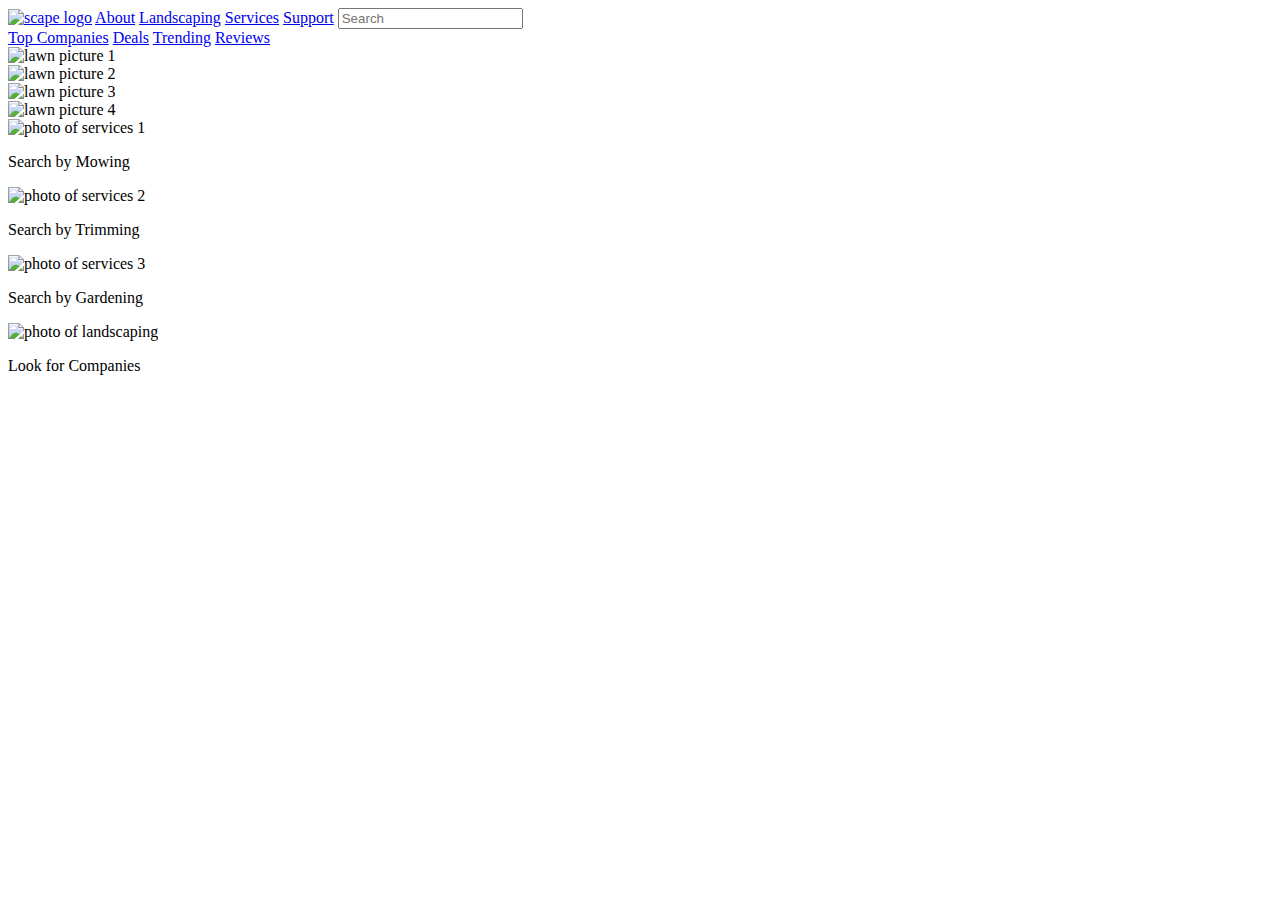
==== index.html @ 78f0c31d "added google font to each page" ====
<!DOCTYPE html>
<html lang="en">
<head>
    <meta charset="UTF-8">
    <meta name="viewport" content="width=device-width, initial-scale=1.0">
    <title>Scape</title>
    <link rel="stylesheet" href="styles.css">
    <link rel="preconnect" href="https://fonts.googleapis.com">
    <link rel="preconnect" href="https://fonts.gstatic.com" crossorigin>
    <link href="https://fonts.googleapis.com/css2?family=Montserrat:wght@600;800;900&family=Poppins:ital,wght@0,100;0,200;0,300;0,400;0,500;0,600;0,700;0,800;0,900;1,100;1,200;1,300;1,400;1,500;1,600;1,700;1,800;1,900&family=Work+Sans:wght@500&display=swap" rel="stylesheet">
</head>
<body>

    <header>
        <nav class="topnav">
            <a href="index.html"><img src="" alt="scape logo"></a>
            <a href="about.html">About</a>
            <a href="landscaping.html">Landscaping</a>
            <a href="services.html">Services</a>
            <a href="support.html">Support</a>
            <input type="text" placeholder="Search">
        </nav>
    </header>

    <main>
        <nav class="sidenav">
            <a href="/">Top Companies</a>
            <a href="/">Deals</a>
            <a href="/">Trending</a>
            <a href="/">Reviews</a>
        </nav>  
        <section class="slideshow container">
            <div class="slides fade"><img src="/" alt="lawn picture 1"></div>
            <div class="slides fade"><img src="/" alt="lawn picture 2"></div>
            <div class="slides fade"><img src="/" alt="lawn picture 3"></div>
            <div class="slides fade"><img src="/" alt="lawn picture 4"></div>
        </section>  
        <section class="quick-services">
            <div class="img-wrap">
                <img src="/" alt="photo of services 1">
                <p>Search by Mowing</p>
            </div>
            <div class="img-wrap">
                <img src="/" alt="photo of services 2">
                <p>Search by Trimming</p>
            </div>
            <div class="img-wrap">
                <img src="/" alt="photo of services 3">
                <p>Search by Gardening</p>
            </div>
        </section>
        <section class="quick-landscape">
            <div class="img-wrap">
                <img src="/" alt="photo of landscaping">
                <p>Look for Companies</p>
            </div>
        </section>
    </main>

</body>
</html>
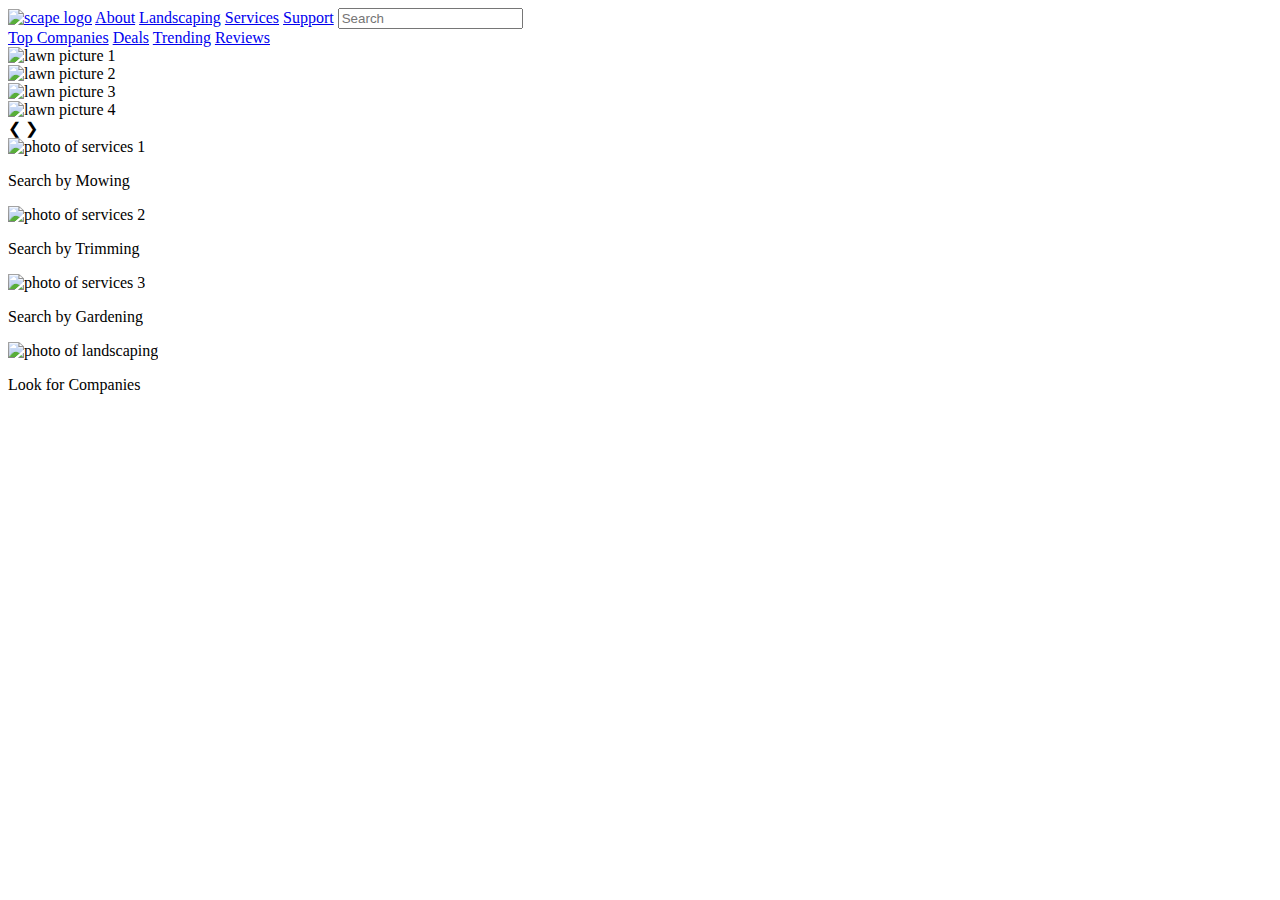
==== commit f58c0bcf: "added js tag to every page" ====
--- a/index.html
+++ b/index.html
@@ -8,6 +8,7 @@
     <link rel="preconnect" href="https://fonts.googleapis.com">
     <link rel="preconnect" href="https://fonts.gstatic.com" crossorigin>
     <link href="https://fonts.googleapis.com/css2?family=Montserrat:wght@600;800;900&family=Poppins:ital,wght@0,100;0,200;0,300;0,400;0,500;0,600;0,700;0,800;0,900;1,100;1,200;1,300;1,400;1,500;1,600;1,700;1,800;1,900&family=Work+Sans:wght@500&display=swap" rel="stylesheet">
+    <script src="script.js"></script>
 </head>
 <body>
 
@@ -34,6 +35,8 @@
             <div class="slides fade"><img src="/" alt="lawn picture 2"></div>
             <div class="slides fade"><img src="/" alt="lawn picture 3"></div>
             <div class="slides fade"><img src="/" alt="lawn picture 4"></div>
+            <a class="prev" onclick="plusSlides(-1)">&#10094;</a>
+            <a class="next" onclick="plusSlides(1)">&#10095;</a>
         </section>  
         <section class="quick-services">
             <div class="img-wrap">
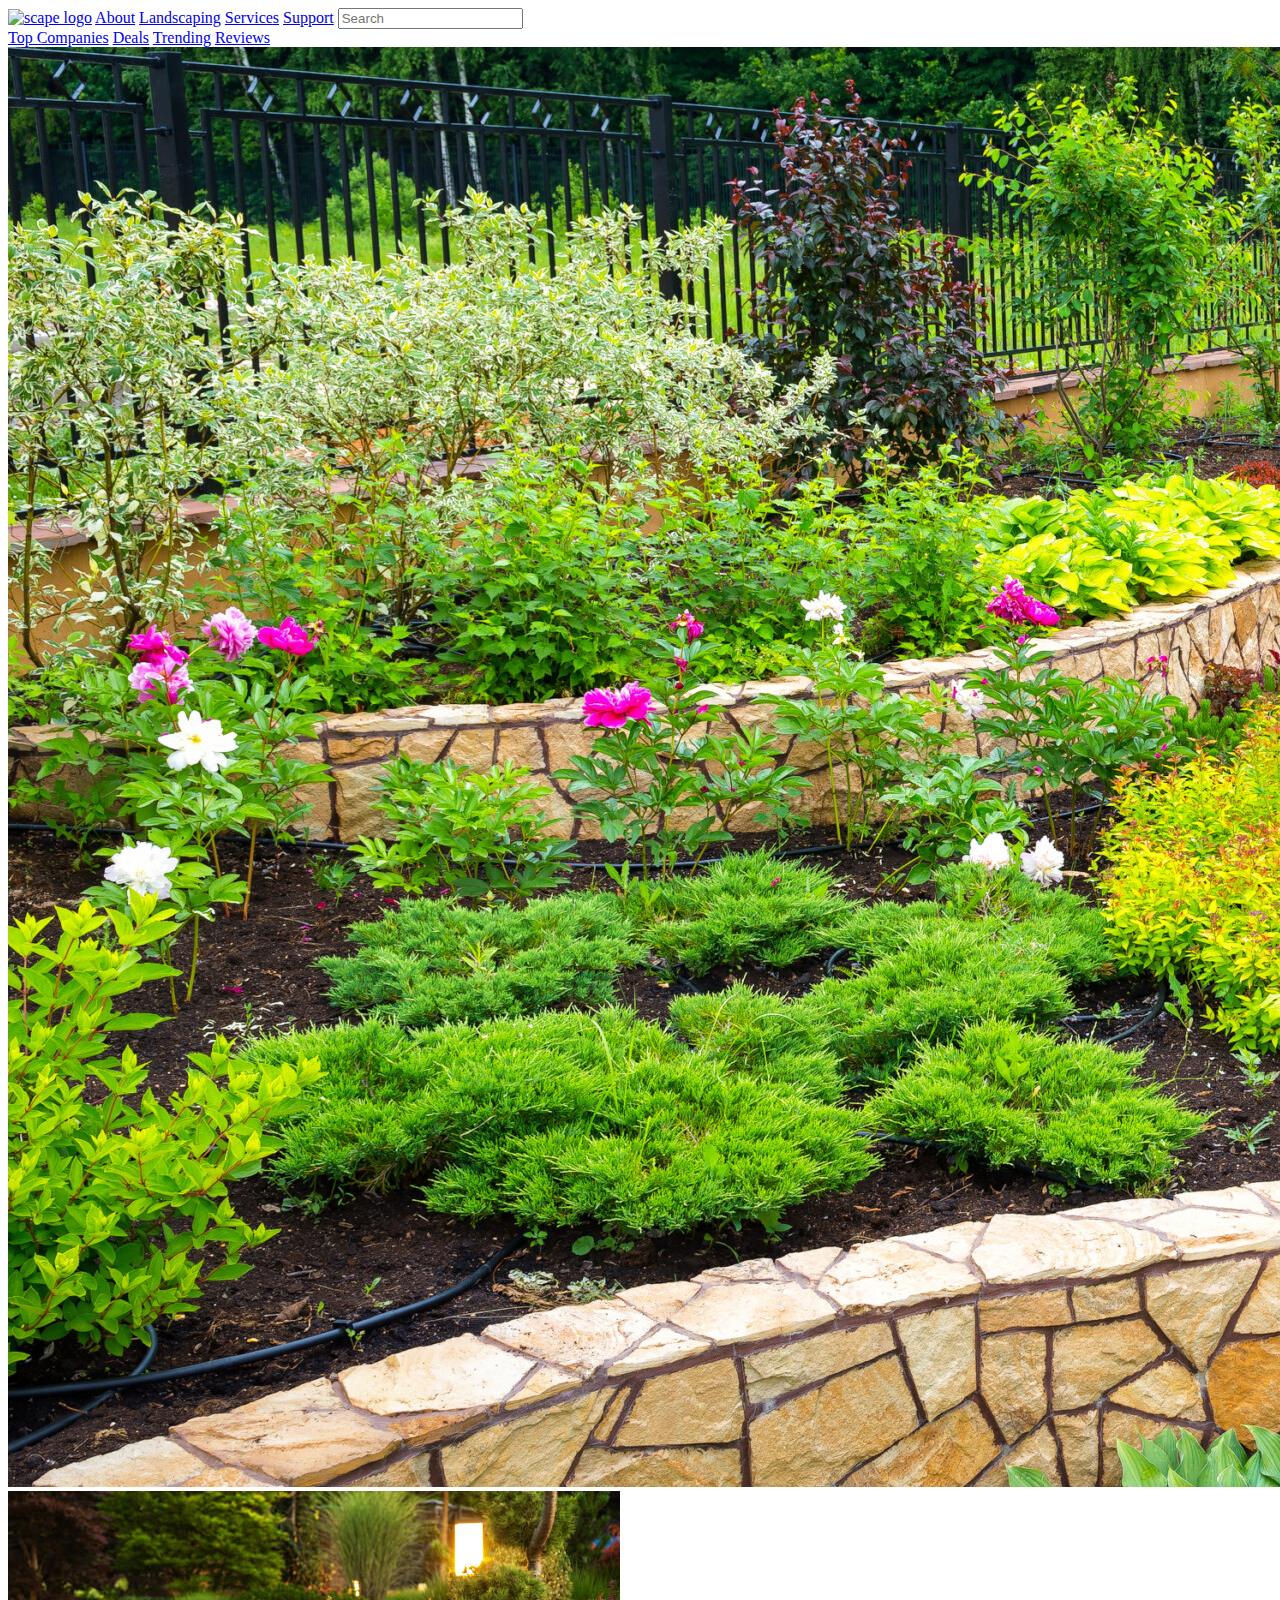
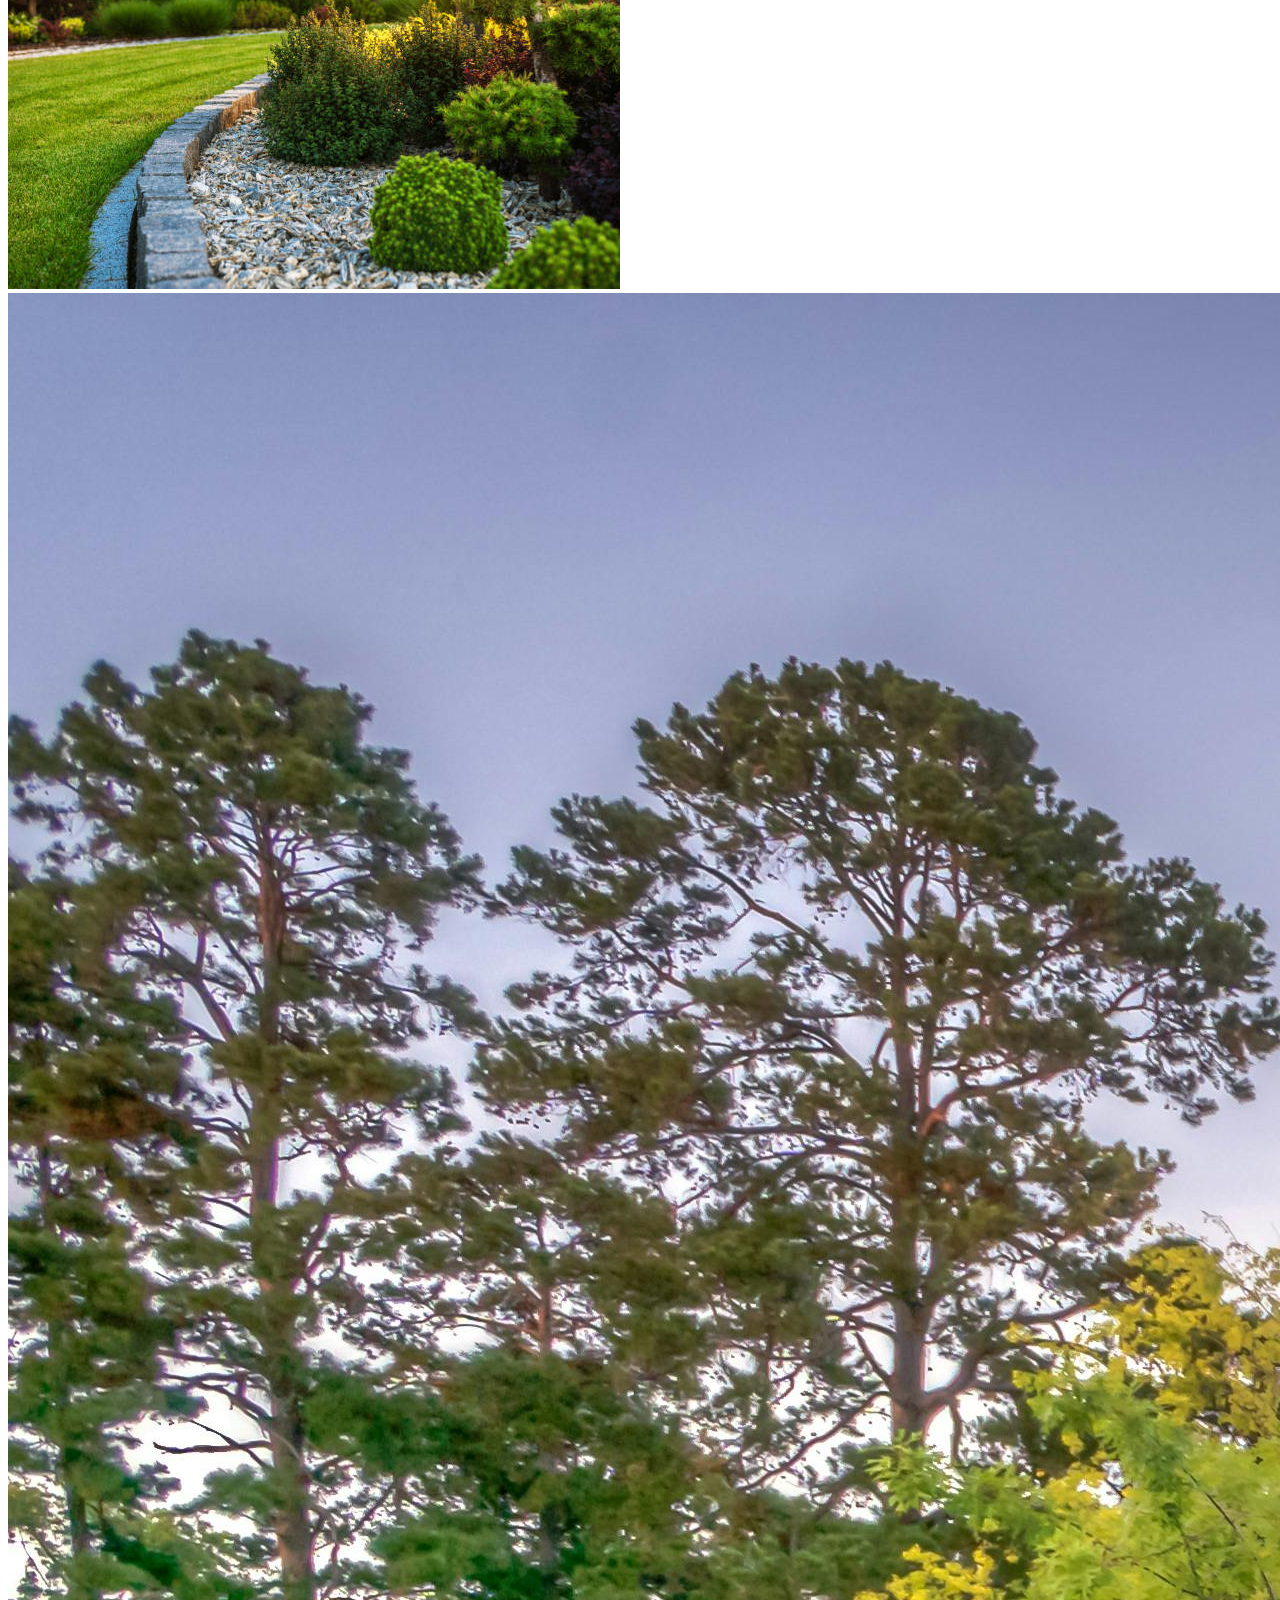
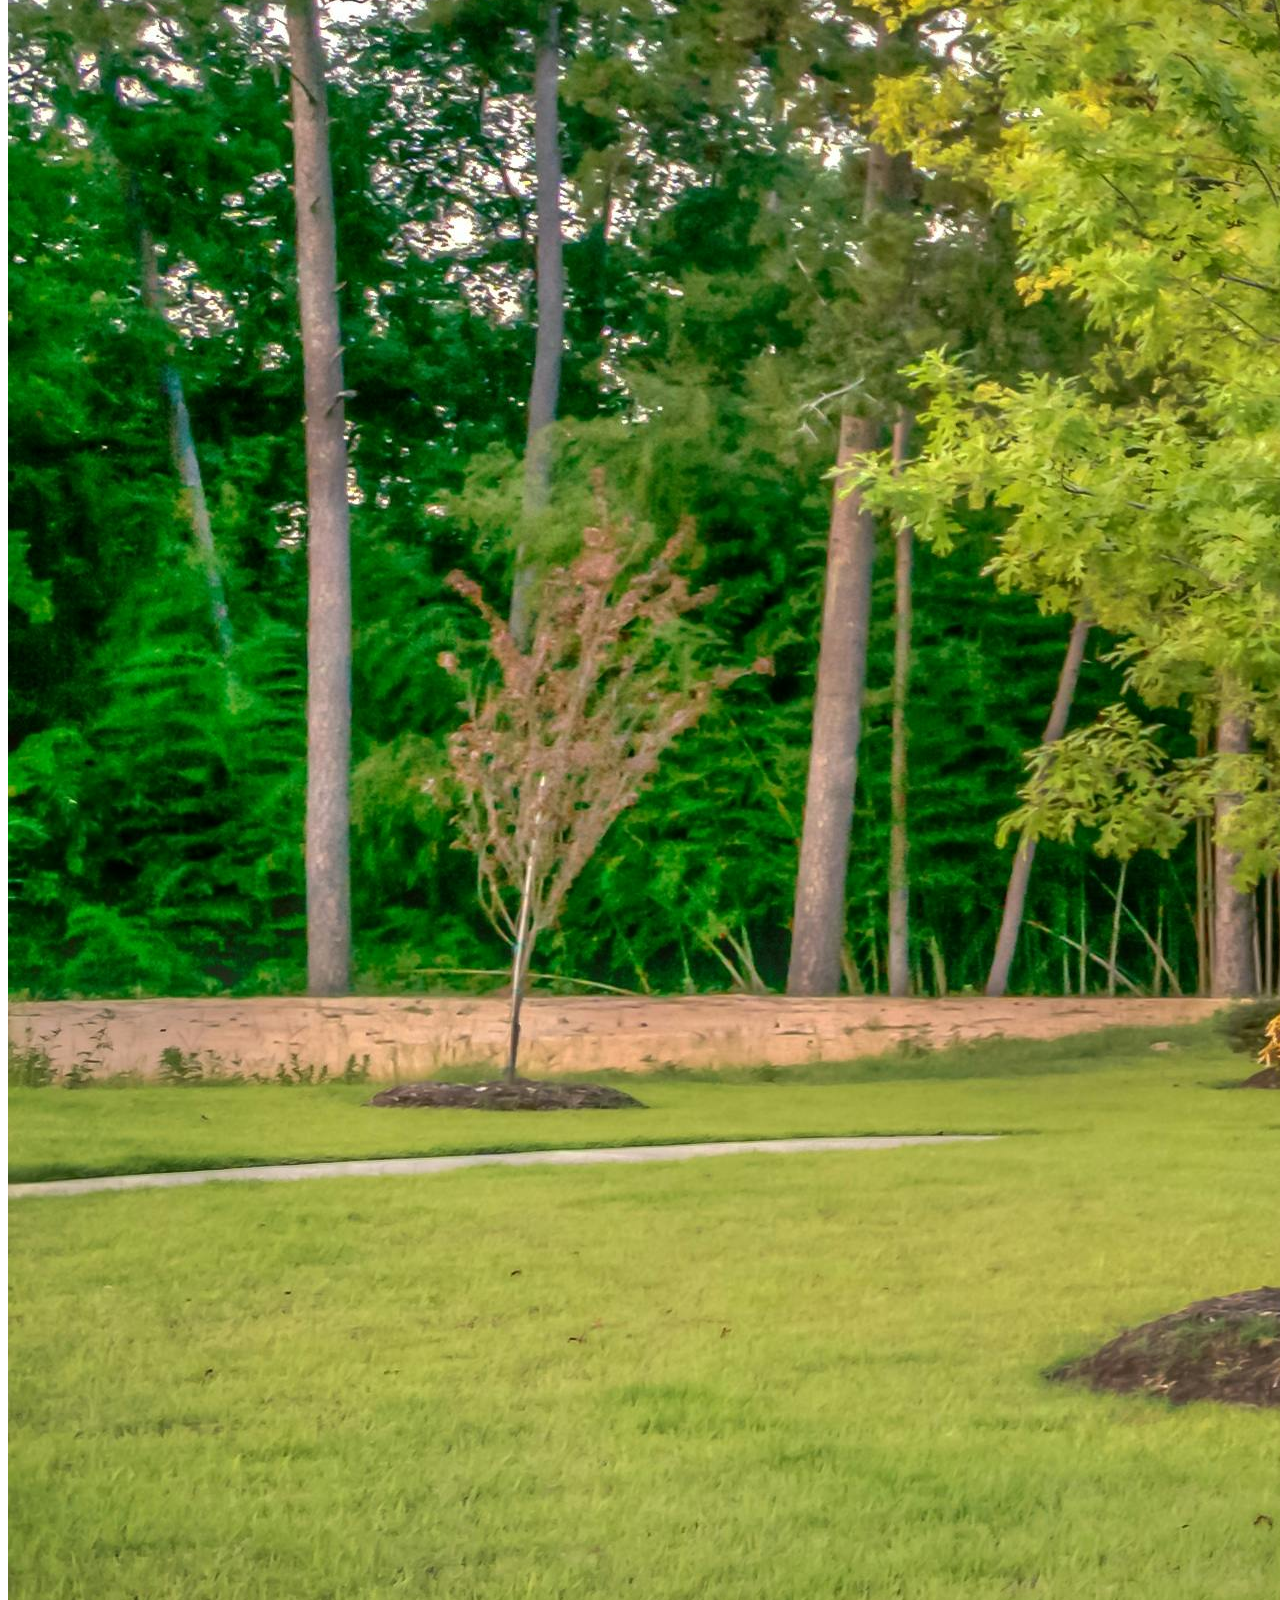
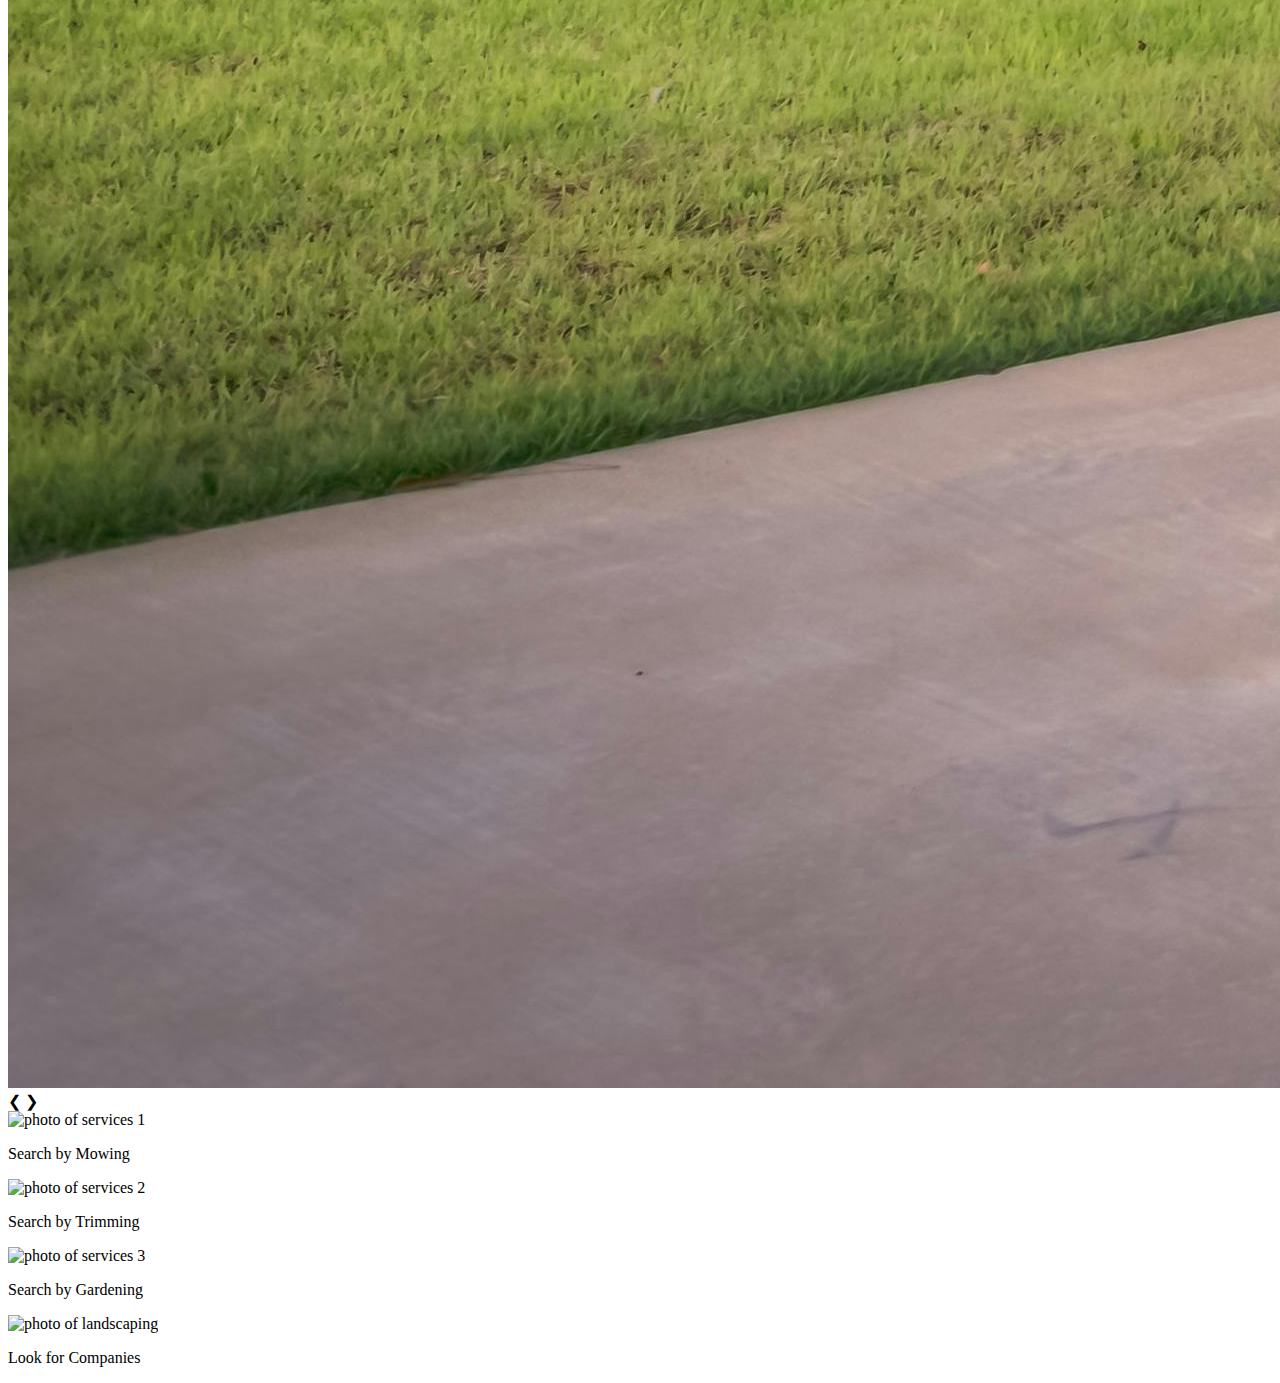
==== commit a8aacfeb: "adding script for slideshow" ====
--- a/index.html
+++ b/index.html
@@ -31,10 +31,10 @@
             <a href="/">Reviews</a>
         </nav>  
         <section class="slideshow container">
-            <div class="slides fade"><img src="/" alt="lawn picture 1"></div>
-            <div class="slides fade"><img src="/" alt="lawn picture 2"></div>
-            <div class="slides fade"><img src="/" alt="lawn picture 3"></div>
-            <div class="slides fade"><img src="/" alt="lawn picture 4"></div>
+            <div class="slides fade"><img src="images/landscaping1.jpeg" alt="lawn picture 1"></div>
+            <div class="slides fade"><img src="images/landscaping2.jpg" alt="lawn picture 2"></div>
+            <div class="slides fade"><img src="images/landscaping3.jpg" alt="lawn picture 3"></div>
+            <!-- <div class="slides fade"><img src="/" alt="lawn picture 4"></div> -->
             <a class="prev" onclick="plusSlides(-1)">&#10094;</a>
             <a class="next" onclick="plusSlides(1)">&#10095;</a>
         </section>  
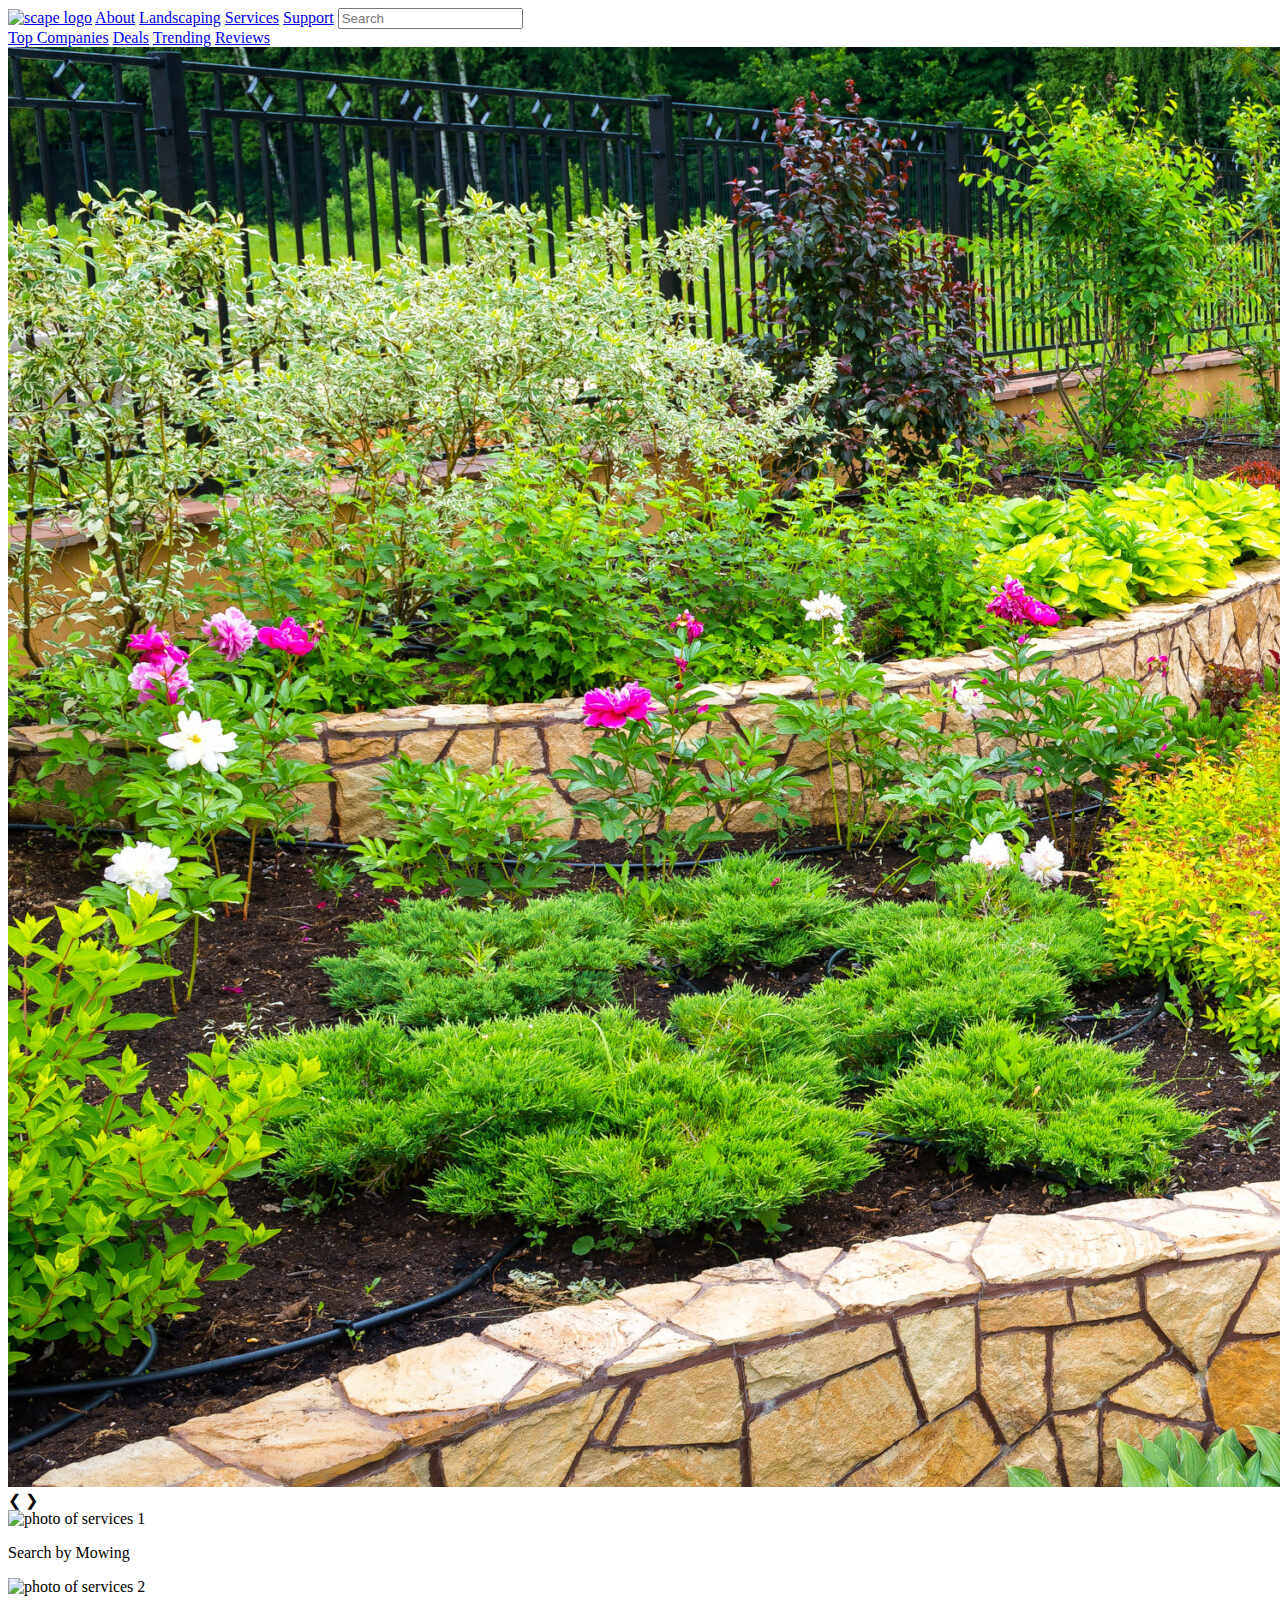
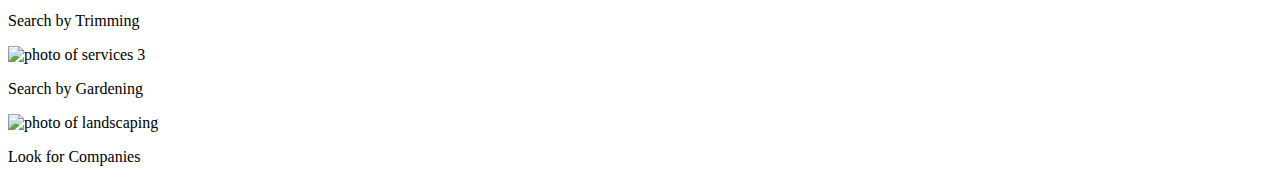
==== commit 9ade8ed7: "fixed js script location" ====
--- a/index.html
+++ b/index.html
@@ -8,7 +8,6 @@
     <link rel="preconnect" href="https://fonts.googleapis.com">
     <link rel="preconnect" href="https://fonts.gstatic.com" crossorigin>
     <link href="https://fonts.googleapis.com/css2?family=Montserrat:wght@600;800;900&family=Poppins:ital,wght@0,100;0,200;0,300;0,400;0,500;0,600;0,700;0,800;0,900;1,100;1,200;1,300;1,400;1,500;1,600;1,700;1,800;1,900&family=Work+Sans:wght@500&display=swap" rel="stylesheet">
-    <script src="script.js"></script>
 </head>
 <body>
 
@@ -30,7 +29,7 @@
             <a href="/">Trending</a>
             <a href="/">Reviews</a>
         </nav>  
-        <section class="slideshow container">
+        <section class="slideshow-container">
             <div class="slides fade"><img src="images/landscaping1.jpeg" alt="lawn picture 1"></div>
             <div class="slides fade"><img src="images/landscaping2.jpg" alt="lawn picture 2"></div>
             <div class="slides fade"><img src="images/landscaping3.jpg" alt="lawn picture 3"></div>
@@ -59,6 +58,6 @@
             </div>
         </section>
     </main>
-
+    <script src="script.js"></script>
 </body>
 </html>
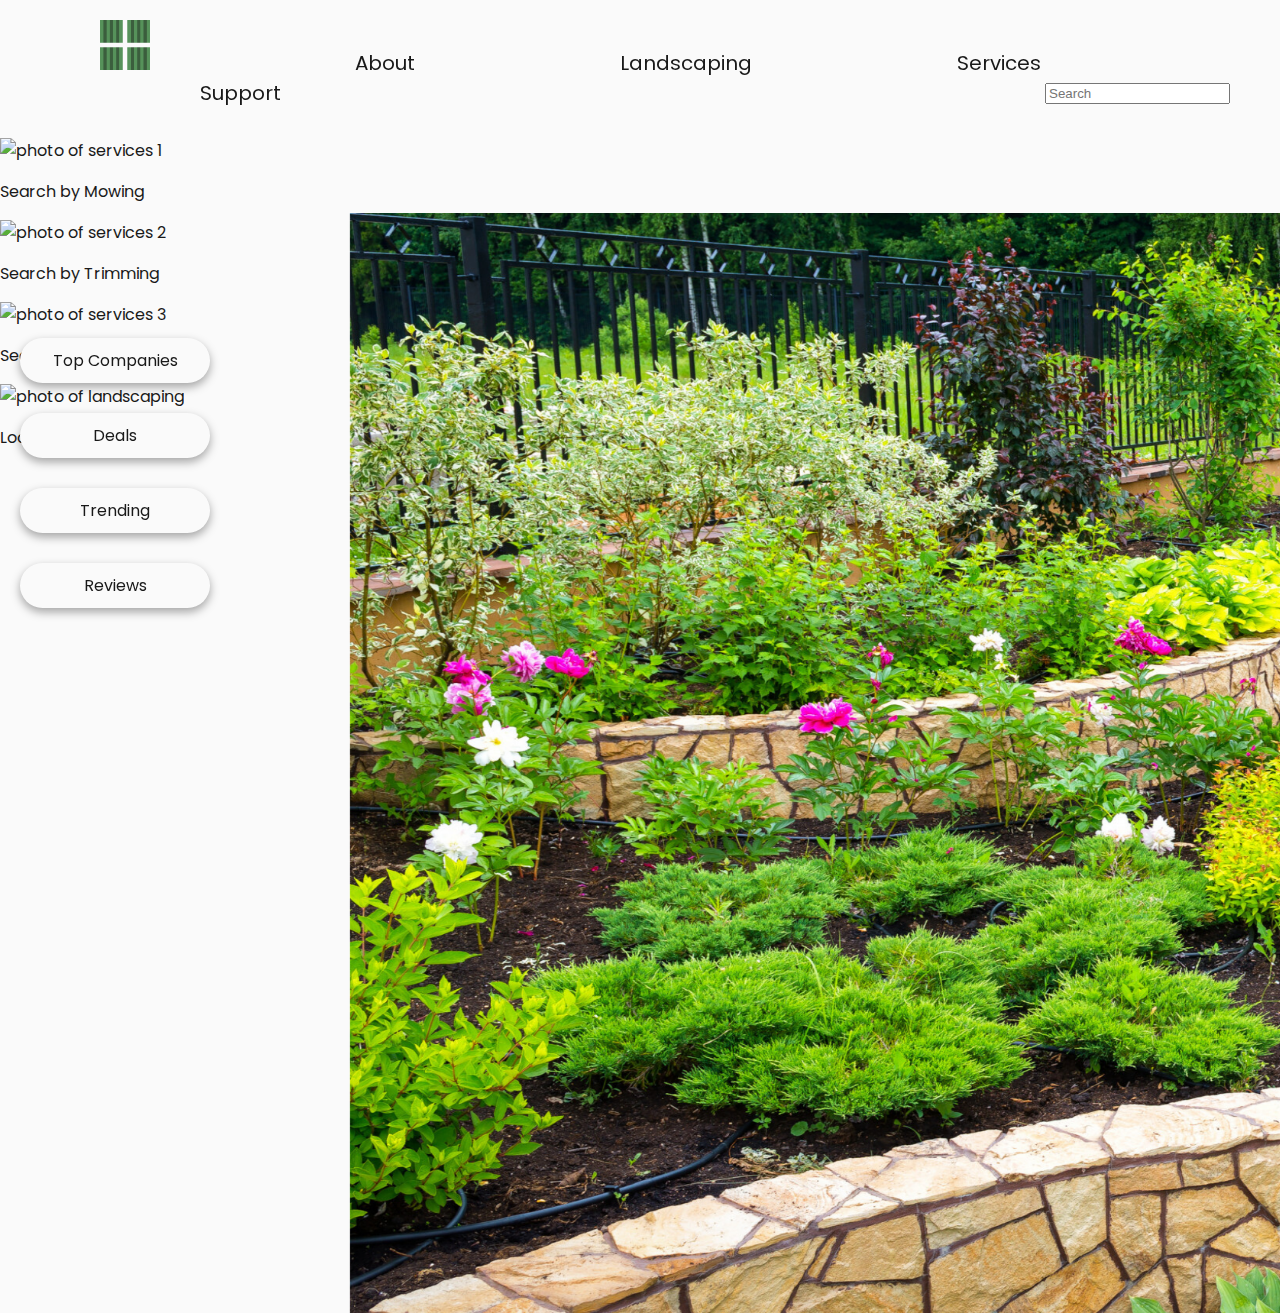
==== commit c3a3eefe: "slideshow updates" ====
--- a/index.html
+++ b/index.html
@@ -13,7 +13,7 @@
 
     <header>
         <nav class="topnav">
-            <a href="index.html"><img src="" alt="scape logo"></a>
+            <a href="index.html"><img src="images/Scape Logo.png" alt="scape logo" id="logo"></a>
             <a href="about.html">About</a>
             <a href="landscaping.html">Landscaping</a>
             <a href="services.html">Services</a>
@@ -30,12 +30,9 @@
             <a href="/">Reviews</a>
         </nav>  
         <section class="slideshow-container">
-            <div class="slides fade"><img src="images/landscaping1.jpeg" alt="lawn picture 1"></div>
-            <div class="slides fade"><img src="images/landscaping2.jpg" alt="lawn picture 2"></div>
-            <div class="slides fade"><img src="images/landscaping3.jpg" alt="lawn picture 3"></div>
-            <!-- <div class="slides fade"><img src="/" alt="lawn picture 4"></div> -->
-            <a class="prev" onclick="plusSlides(-1)">&#10094;</a>
-            <a class="next" onclick="plusSlides(1)">&#10095;</a>
+            <div class="slides fade"><img src="images/landscaping1.jpeg" alt="lawn picture 1" width="100" height="1100"></div>
+            <div class="slides fade"><img src="images/landscaping2.jpg" alt="lawn picture 2" width="100" height="1100"></div>
+            <div class="slides fade"><img src="images/landscaping3.jpg" alt="lawn picture 3" width="100" height="1100"></div>
         </section>  
         <section class="quick-services">
             <div class="img-wrap">
--- a/styles.css
+++ b/styles.css
@@ -0,0 +1,102 @@
+:root {
+    --font-color: #191919;
+    --hover-color: #3B5E3D;
+    --background-color: #fafafa;
+    --font: "Poppins";
+}
+
+body {
+    margin: 0;
+    color: var(--font-color);
+    background-color: var(--background-color);
+    font-family: var(--font), "Arial", sans-serif;
+}
+
+a {
+    text-decoration: none;
+    color: var(--font-color);
+}
+
+a:hover {
+    color: var(--hover-color);
+    transition: 0.3s;
+}
+
+
+.topnav {
+    position: sticky;
+    top: 0;
+    overflow: hidden;
+    font-size: 20px;
+    padding-bottom: 30px;
+    margin-top: 20px;
+}
+
+.topnav a:not(:first-child) {
+    margin-left: 200px;
+}
+
+.topnav input {
+    margin-top: 5px;
+    margin-right: 50px;
+    float: right;
+}
+
+#logo {
+    width: 50px;
+    margin-left: 100px;
+}
+
+.sidenav {
+    margin: 170px 0;
+    padding: 0 20px;
+    width: 190px;
+    position: fixed;
+    height: 100%;
+    overflow: auto;
+}
+
+.sidenav a {
+    display: block;
+    background-color: var(--background-color);
+    margin-top: 30px;
+    padding: 10px;
+    border-radius: 50px;
+    text-align: center;
+    box-shadow: 0 4px 10px rgb(0 0 0 / 35%);
+}
+
+.sidenav a:hover {
+    color: var(--hover-color);
+    font-size: 21px;
+    transition: 0.3s;
+}
+
+.slideshow-container {
+    margin-top: 75px;
+    margin-left: 150px;
+    width: 2000px;
+    position: absolute;
+}
+
+.slides {
+    display: none;
+    max-height: 1300px;
+}
+
+.slides img {
+    margin-left: 200px;
+    vertical-align: middle;
+    min-height: 80%;
+    min-width: 100%;
+}
+
+.fade {
+    animation-name: fade;
+    animation-duration: 2s;
+}
+
+  @keyframes fade {
+    from {opacity: .8}
+    to {opacity: 1}
+}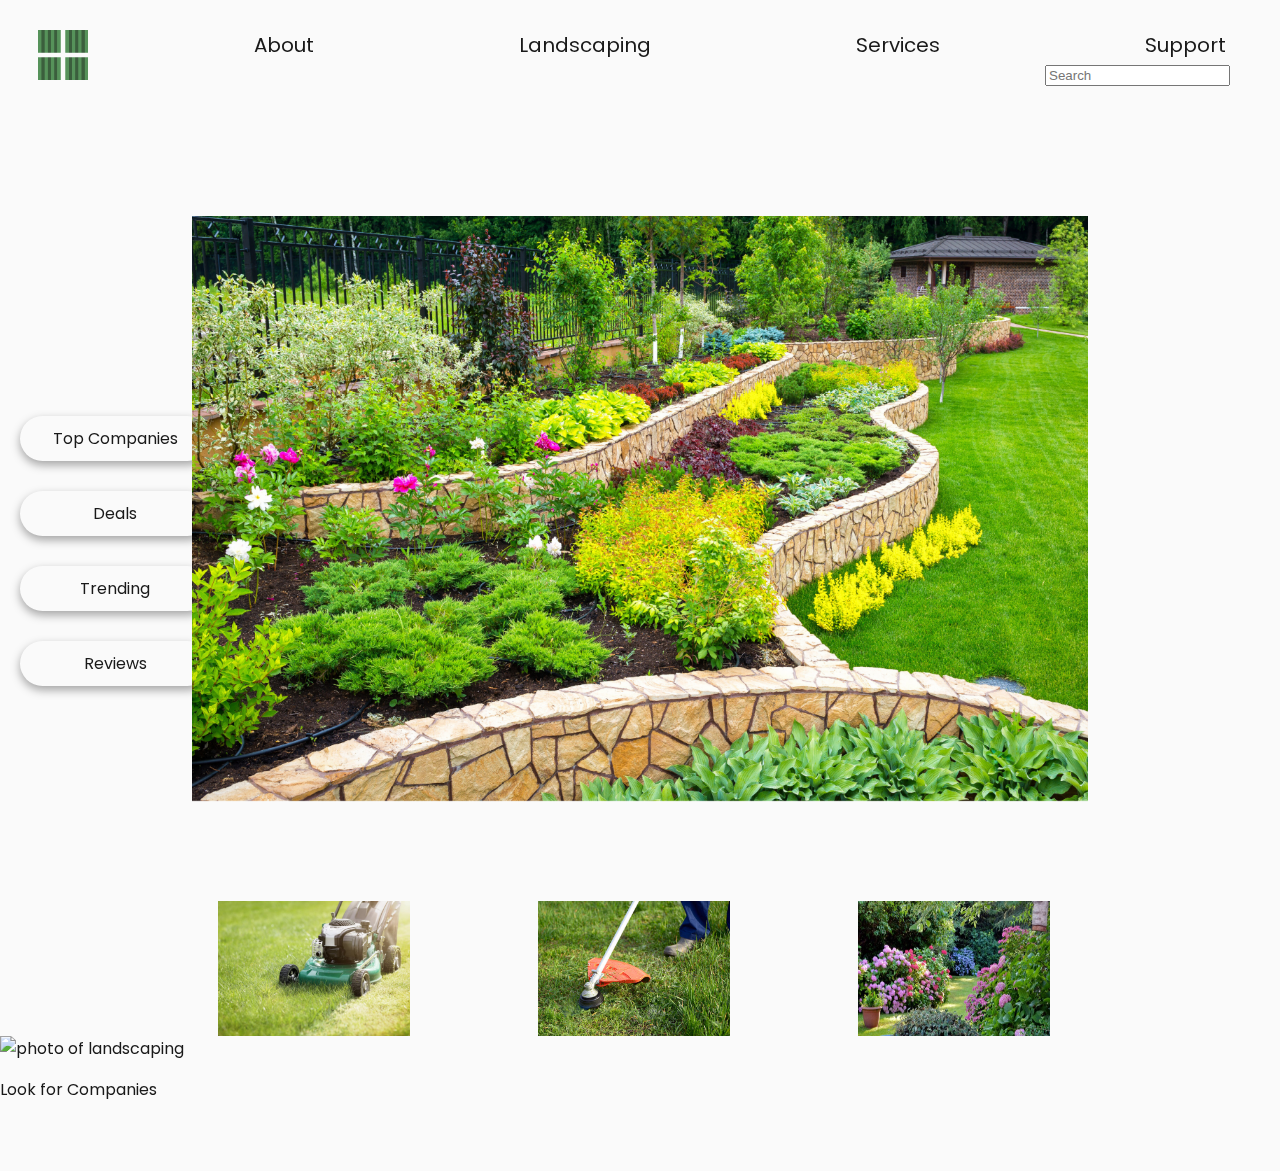
==== commit 4f2bd65d: "added more photos, also changed up head a bit" ====
--- a/index.html
+++ b/index.html
@@ -14,10 +14,10 @@
     <header>
         <nav class="topnav">
             <a href="index.html"><img src="images/Scape Logo.png" alt="scape logo" id="logo"></a>
-            <a href="about.html">About</a>
-            <a href="landscaping.html">Landscaping</a>
-            <a href="services.html">Services</a>
-            <a href="support.html">Support</a>
+            <a class="links" href="about.html">About</a>
+            <a class="links" href="landscaping.html">Landscaping</a>
+            <a class="links" href="services.html">Services</a>
+            <a class="links" href="support.html">Support</a>
             <input type="text" placeholder="Search">
         </nav>
     </header>
@@ -29,29 +29,33 @@
             <a href="/">Trending</a>
             <a href="/">Reviews</a>
         </nav>  
-        <section class="slideshow-container">
-            <div class="slides fade"><img src="images/landscaping1.jpeg" alt="lawn picture 1" width="100" height="1100"></div>
-            <div class="slides fade"><img src="images/landscaping2.jpg" alt="lawn picture 2" width="100" height="1100"></div>
-            <div class="slides fade"><img src="images/landscaping3.jpg" alt="lawn picture 3" width="100" height="1100"></div>
+        <section>
+            <div class="slideshow-container">
+                <div class="slides fade"><img src="images/landscaping1.jpeg" alt="lawn picture 1"></div>
+                <div class="slides fade"><img src="images/landscaping2.jpg" alt="lawn picture 2"></div>
+                <div class="slides fade"><img src="images/landscaping3.jpg" alt="lawn picture 3"></div>
+            </div>
         </section>  
-        <section class="quick-services">
-            <div class="img-wrap">
-                <img src="/" alt="photo of services 1">
-                <p>Search by Mowing</p>
-            </div>
-            <div class="img-wrap">
-                <img src="/" alt="photo of services 2">
-                <p>Search by Trimming</p>
-            </div>
-            <div class="img-wrap">
-                <img src="/" alt="photo of services 3">
-                <p>Search by Gardening</p>
-            </div>
-        </section>
-        <section class="quick-landscape">
-            <div class="img-wrap">
-                <img src="/" alt="photo of landscaping">
-                <p>Look for Companies</p>
+        <section>
+            <div class="quick-services">
+                 <div class="img-wrap">
+                    <img src="images/lownmower.jpg" alt="photo of services 1">
+                    <p class="description">Search by Mowing</p>
+                </div>
+                <div class="img-wrap">
+                    <img src="images/trimmer.jpg" alt="photo of services 2">
+                    <p class="description">Search by Trimming</p>
+                </div>
+                <div class="img-wrap">
+                    <img src="images/garden.jpg" alt="photo of services 3">
+                    <p class="description">Search by Gardening</p>
+                </div>
+            </section>
+            <section class="quick-landscape">
+                <div class="img-wrap">
+                    <img src="/" alt="photo of landscaping">
+                    <p>Look for Companies</p>
+                </div>               
             </div>
         </section>
     </main>
--- a/styles.css
+++ b/styles.css
@@ -29,7 +29,8 @@
     overflow: hidden;
     font-size: 20px;
     padding-bottom: 30px;
-    margin-top: 20px;
+    margin-top: 30px;
+    text-align: center;
 }
 
 .topnav a:not(:first-child) {
@@ -43,8 +44,10 @@
 }
 
 #logo {
+    position: absolute;
     width: 50px;
-    margin-left: 100px;
+    left: 3%;
+    top: 0
 }
 
 .sidenav {
@@ -73,23 +76,64 @@
 }
 
 .slideshow-container {
-    margin-top: 75px;
-    margin-left: 150px;
-    width: 2000px;
+    height: 65vh;
+    width: 70vw;
+    margin: 100px auto;
+    position: relative;
+}
+
+.quick-services {
+    display: flex;
+    height: 15vh;
+    width: 80vw;
+    position: relative;
+    margin: 0 17vw
+}
+.quick-services img {
+    height: 15vh;
+    margin-right: 10vw;
+    width: 15vw;
+}
+
+.img-wrap {
+    position: relative;
+    height: 15vh;
+    width: 15vw;
+    margin-right: 10vw;
+}
+
+.description {
     position: absolute;
+    top: 0;
+    bottom: 0;
+    left: 0;
+    right: 0;
+    margin: auto;
+    background: rgba(17, 66, 23, 0.425);
+    text-align: center;
+    color: #fff;
+    visibility: hidden;
+    opacity: 0;
+    transition: opacity .2s, visibility .2s;
+}
+
+.img-wrap:hover .description {
+    visibility: visible;
+    opacity: 1;
 }
 
 .slides {
     display: none;
-    max-height: 1300px;
 }
 
 .slides img {
-    margin-left: 200px;
-    vertical-align: middle;
-    min-height: 80%;
+    min-height: 65vh;
+    max-height: 65vh;
     min-width: 100%;
+    max-width: 100%;
 }
+
+.quic
 
 .fade {
     animation-name: fade;
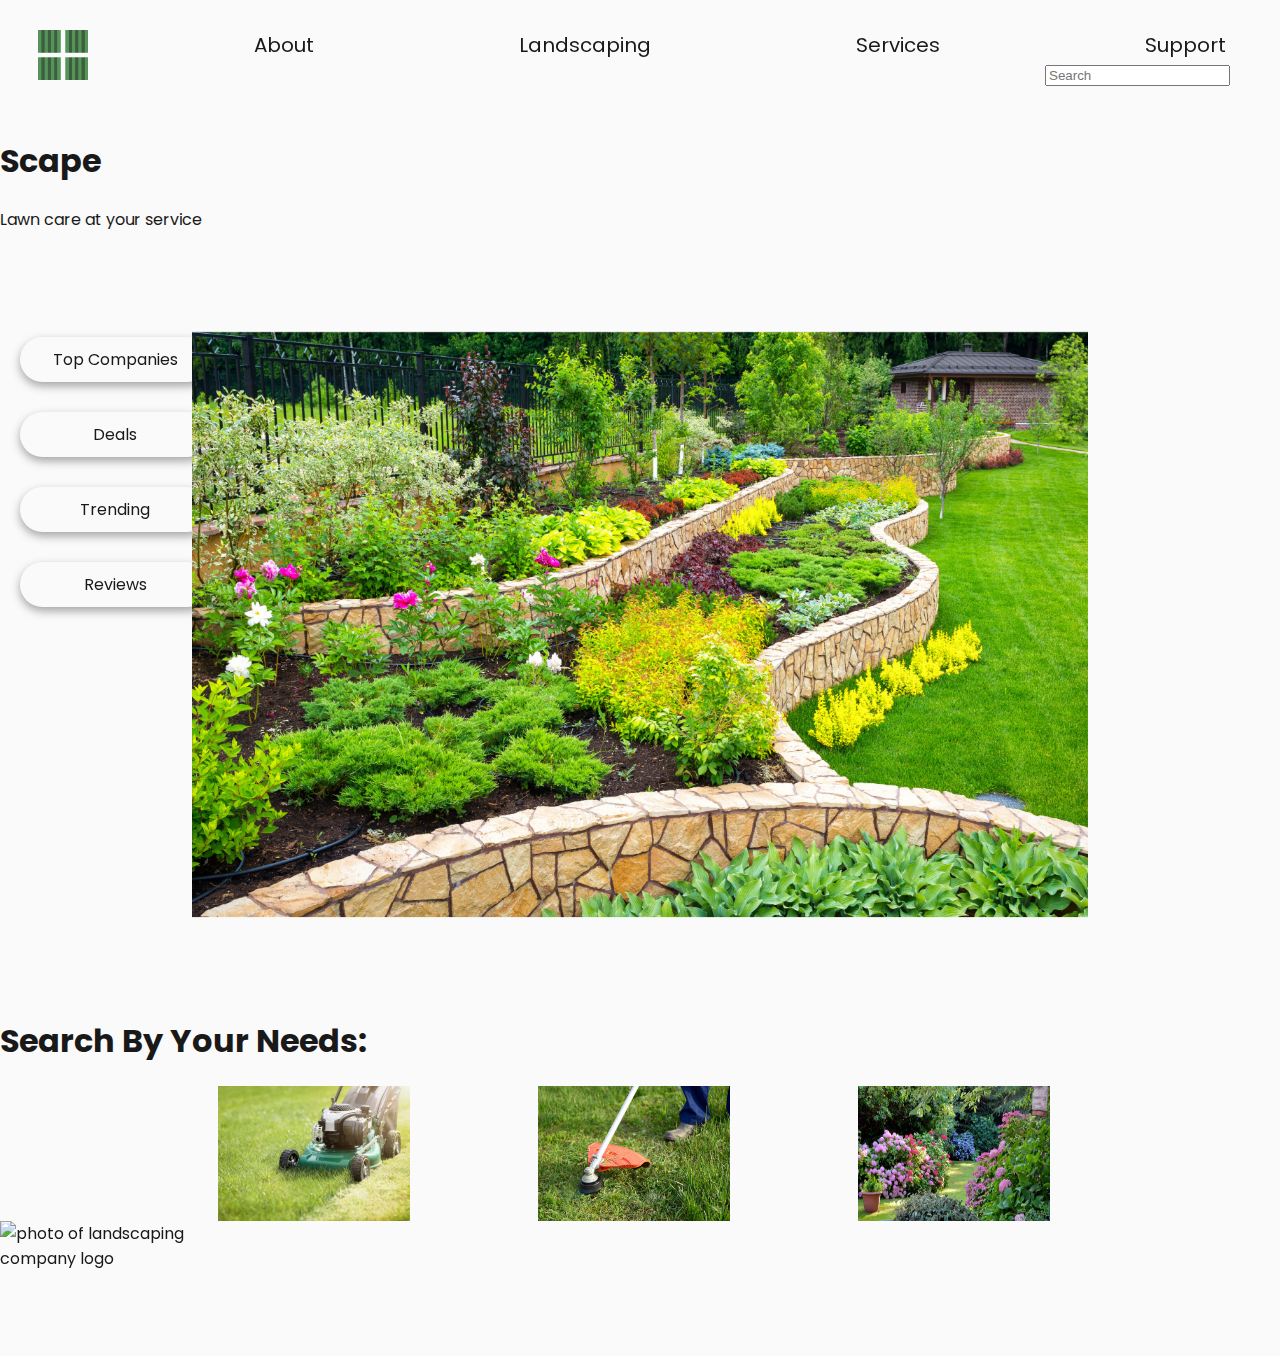
==== commit 2dd5ee02: "finished index/home page" ====
--- a/index.html
+++ b/index.html
@@ -24,12 +24,14 @@
 
     <main>
         <nav class="sidenav">
-            <a href="/">Top Companies</a>
-            <a href="/">Deals</a>
-            <a href="/">Trending</a>
-            <a href="/">Reviews</a>
+            <a href="services.html">Top Companies</a>
+            <a href="services.html">Deals</a>
+            <a href="landscaping.html">Trending</a>
+            <a href="landscaping.html">Reviews</a>
         </nav>  
         <section>
+            <h1 class="title">Scape</h1>
+            <p class="title-caption">Lawn care at your service</p>
             <div class="slideshow-container">
                 <div class="slides fade"><img src="images/landscaping1.jpeg" alt="lawn picture 1"></div>
                 <div class="slides fade"><img src="images/landscaping2.jpg" alt="lawn picture 2"></div>
@@ -37,26 +39,27 @@
             </div>
         </section>  
         <section>
+            <h1 class="quick-search">Search By Your Needs:</h1>
             <div class="quick-services">
                  <div class="img-wrap">
-                    <img src="images/lownmower.jpg" alt="photo of services 1">
+                    <a href="services.html"><img src="images/lownmower.jpg" alt="photo of services 1"></a>
                     <p class="description">Search by Mowing</p>
                 </div>
                 <div class="img-wrap">
-                    <img src="images/trimmer.jpg" alt="photo of services 2">
+                    <a href="services.html"><img src="images/trimmer.jpg" alt="photo of services 2"></a>
                     <p class="description">Search by Trimming</p>
                 </div>
                 <div class="img-wrap">
-                    <img src="images/garden.jpg" alt="photo of services 3">
+                    <a href="services.html"><img src="images/garden.jpg" alt="photo of services 3"></a>
                     <p class="description">Search by Gardening</p>
                 </div>
-            </section>
-            <section class="quick-landscape">
-                <div class="img-wrap">
-                    <img src="/" alt="photo of landscaping">
-                    <p>Look for Companies</p>
-                </div>               
             </div>
+            <div class="quick-landscape">
+                <div class="img-wrap last">
+                    <a href="landscaping.html"><img src="images/tlc.jpg" alt="photo of landscaping company logo"></a>
+                    <p class="description">Start your search for a company!</p>
+                </div>  
+            </div>             
         </section>
     </main>
     <script src="script.js"></script>
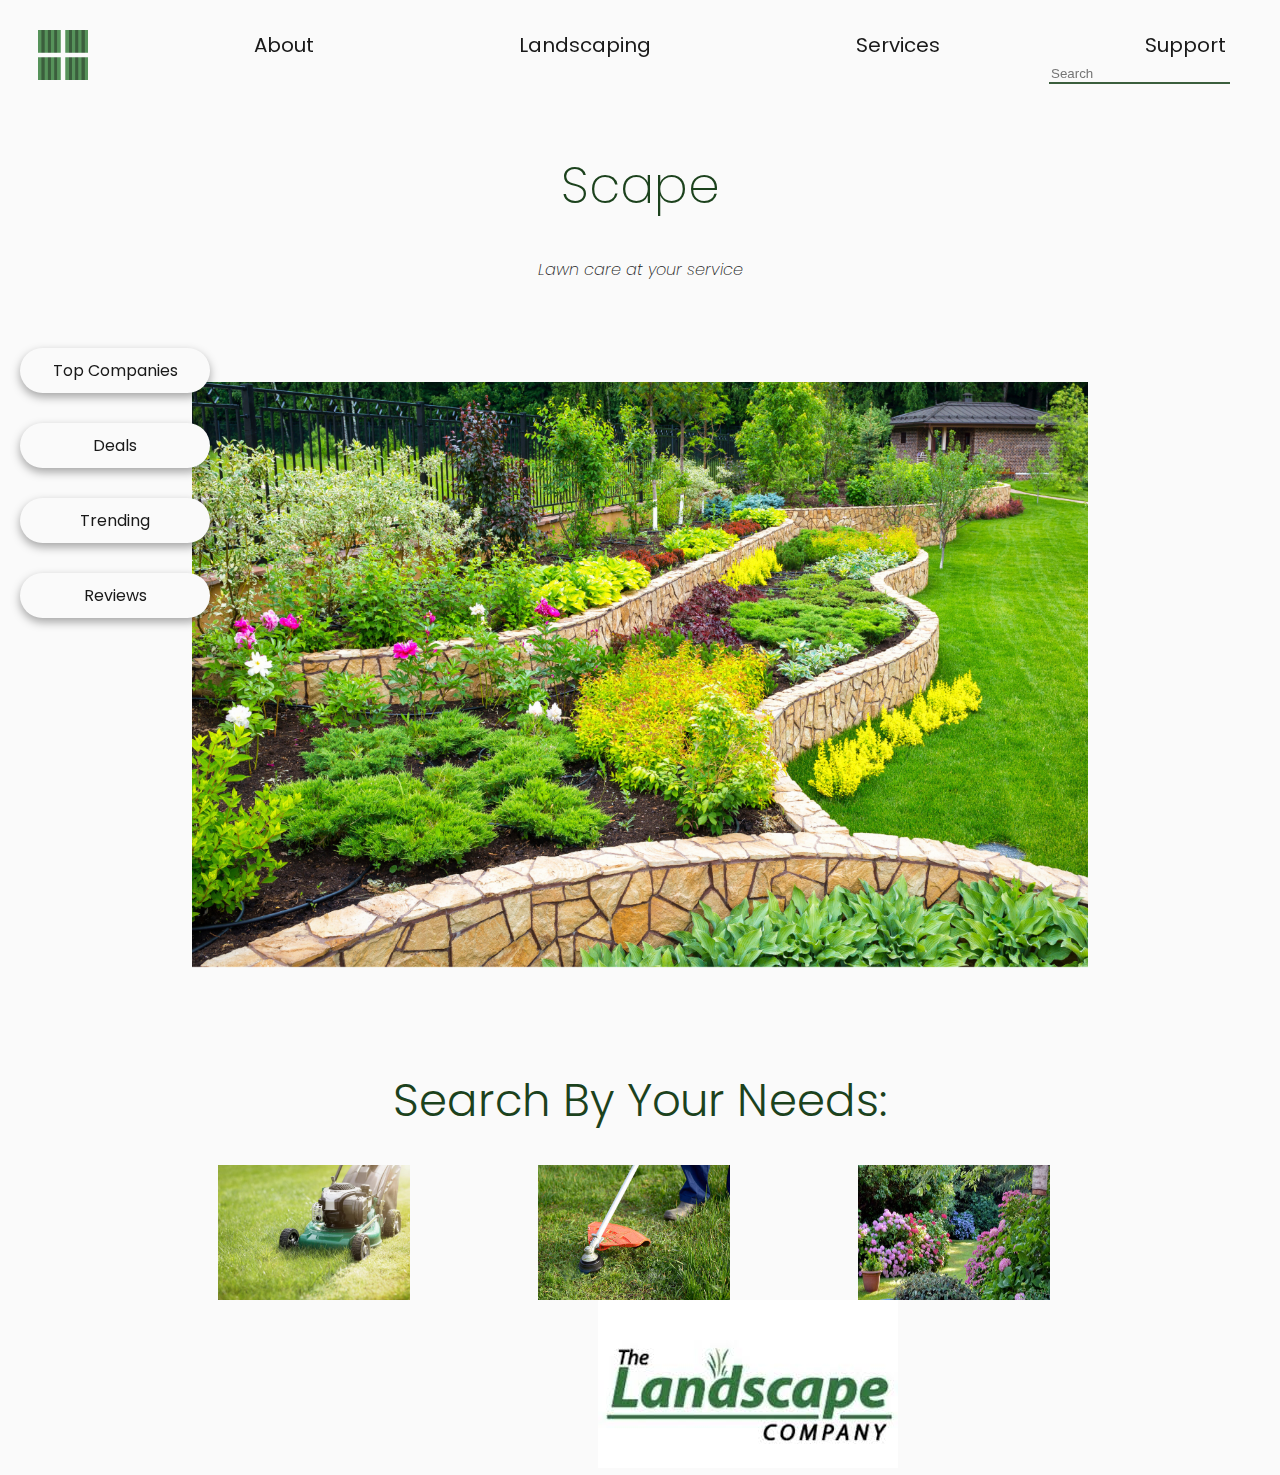
==== commit 34705b94: "altered logo in each file; name had illegal space in it" ====
--- a/index.html
+++ b/index.html
@@ -13,7 +13,7 @@
 
     <header>
         <nav class="topnav">
-            <a href="index.html"><img src="images/Scape Logo.png" alt="scape logo" id="logo"></a>
+            <a href="index.html"><img src="images/ScapeLogo.png" alt="scape logo" id="logo"></a>
             <a class="links" href="about.html">About</a>
             <a class="links" href="landscaping.html">Landscaping</a>
             <a class="links" href="services.html">Services</a>
--- a/styles.css
+++ b/styles.css
@@ -1,6 +1,26 @@
+@media screen and (width <= 1200px) {
+    .sidenav {
+        display: none;
+    }
+    .quick-landscape {
+        margin: 50;
+        text-align: center;
+    }    
+}
+
+@media screen and (width <= 576px) {
+    .row-wrap, .column {
+        display: block;
+        text-align: center;
+    }
+    
+
+}
+
 :root {
     --font-color: #191919;
     --hover-color: #3B5E3D;
+    --dark-green-text-color: #1c421d;
     --background-color: #fafafa;
     --font: "Poppins";
 }
@@ -12,6 +32,11 @@
     font-family: var(--font), "Arial", sans-serif;
 }
 
+h1 {
+    font-weight: 300;
+    color: var(--dark-green-text-color);
+}
+
 a {
     text-decoration: none;
     color: var(--font-color);
@@ -22,11 +47,24 @@
     transition: 0.3s;
 }
 
+.title {
+    font-weight: 200;
+    color: var(--dark-green-text-color);
+    font-size: 50px;
+    text-align: center;
+}
+
+.title-caption {
+    font-style: italic;
+    text-align: center;
+    font-weight: 200;
+}
+
 
 .topnav {
+    overflow: hidden;
     position: sticky;
     top: 0;
-    overflow: hidden;
     font-size: 20px;
     padding-bottom: 30px;
     margin-top: 30px;
@@ -51,6 +89,7 @@
 }
 
 .sidenav {
+    z-index: 10;
     margin: 170px 0;
     padding: 0 20px;
     width: 190px;
@@ -87,7 +126,8 @@
     height: 15vh;
     width: 80vw;
     position: relative;
-    margin: 0 17vw
+    margin: 0 17vw;
+    overflow: hidden;
 }
 .quick-services img {
     height: 15vh;
@@ -102,19 +142,28 @@
     margin-right: 10vw;
 }
 
+.last {
+    width: 300px;
+    height: 168px;
+}
+
 .description {
     position: absolute;
-    top: 0;
+    overflow: hidden;
     bottom: 0;
     left: 0;
     right: 0;
     margin: auto;
-    background: rgba(17, 66, 23, 0.425);
+    background: rgba(17, 66, 23, 0.625);
     text-align: center;
     color: #fff;
     visibility: hidden;
     opacity: 0;
     transition: opacity .2s, visibility .2s;
+}
+
+.description:nth-child(4) {
+    width: 300px;
 }
 
 .img-wrap:hover .description {
@@ -133,14 +182,113 @@
     max-width: 100%;
 }
 
-.quic
+.quick-search {
+    text-align: center;
+    font-size: 45px;
+    color: var(--dark-green-text-color);
+    font-weight: 300;
+}
+
+.quick-landscape {
+    display: flex;
+    justify-content: center;
+    height: 15vh;
+    width: 91vw;
+    position: relative;
+    margin: 0 230px;
+    padding-bottom: 40px;
+}
+
+.about {
+    display: block;
+    text-align: center;
+    padding: 300px 100px;
+}
+
+.about p {
+    margin-bottom: 60px;
+}
+
+.about img {
+    width: 50px;
+}
+
+.landscape-h1 {
+    text-align: center;
+}
+
+.categories {
+    margin: 60px;
+}
+
+.row-wrap {
+    display: flex;
+    flex-direction: row;
+    flex-wrap: wrap;
+    margin-left: 100px;
+}
+
+.column {
+    display: flex;
+    flex-direction: column;
+    flex-basis: 100%;
+    flex: 1;
+    padding-right: 100px;
+}
+
+.categories p {
+    font-style: italic;
+    font-weight: 300;
+}
+
+.categories h5 {
+    max-width: 500px;
+}
+
+.categories img {
+    width: 500px;
+    height: 400px
+}
+
+h2 {
+    font-weight: 500;
+}
+
+.more {
+    font-size: 34px;
+    text-align: center;
+}
+
+.top-review {
+    text-align: center;
+}
+
+.cheapest {
+    text-align: center;
+    margin-top: 100px;
+}
+
+.support {
+    padding: 100px;
+    text-align: center;
+}
+
+label {
+    padding: 20px;
+}
+
+input, textarea, select {
+    border: none;
+    border-bottom: var(--hover-color) 2px solid;
+    background: none;
+}
 
 .fade {
     animation-name: fade;
-    animation-duration: 2s;
+    animation-duration: 1.5s;
 }
 
   @keyframes fade {
-    from {opacity: .8}
+    from {opacity: .4}
     to {opacity: 1}
 }